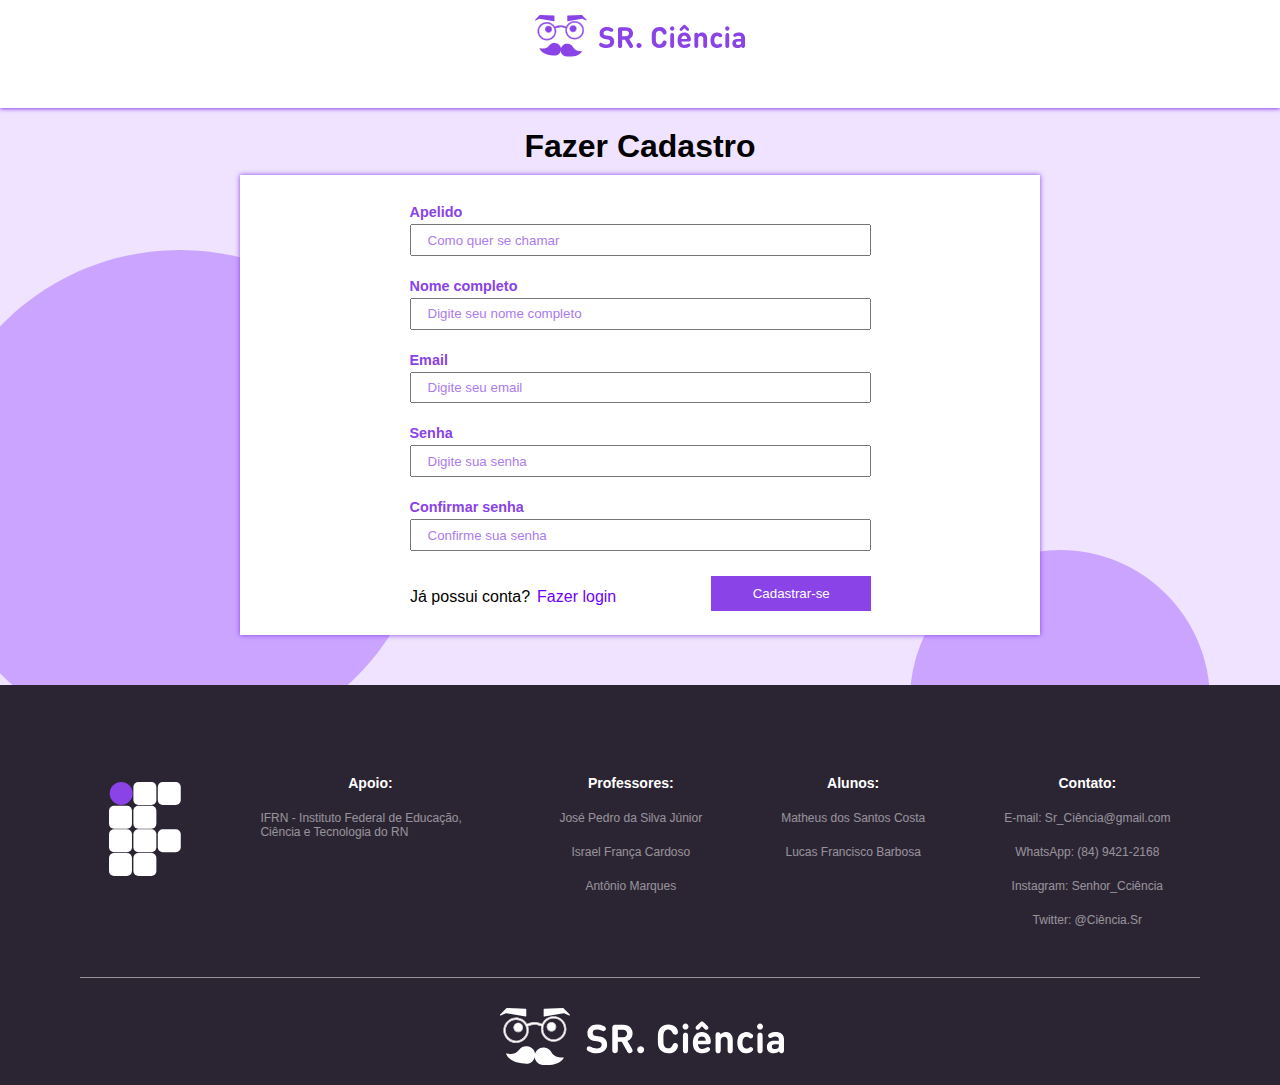
==== index.html @ ddaeb1d0 "first commit" ====
<!DOCTYPE html>
<html lang="pt-br">
<head>
    <meta charset="UTF-8">
    <meta name="viewport" content="width=device-width, initial-scale=1.0">
    <title>Sr. Ciência</title>
    <link rel="stylesheet" href="style.css">
</head>
<body>
    <header>
        <section class="cabeçario">
            <figure>
                <img src="logo.svg" alt="Sr. Ciência" class="logo">
            </figure>
        </section>
    </header>
    <main>
        <figure>
            <img src="bola.svg" alt="bola roxa" class="bola_roxa1">
        </figure>
        <figure>
            <img src="bola.svg" alt="bola roxa" class="bola_roxa2">
        </figure>
        <section>
            <div class="titulo_cadastro">
                <h1>Fazer Cadastro</h1>
            </div>
            <div>
                
            </div>
            <div class="cadastro">
                <form>
                        <label>Apelido</label>
                    <div class="input_box">
                        <input type="text" name="apelido" id="apelido" placeholder="Como quer se chamar" required>
                    </div>
                        <label>Nome completo</label>
                    <div class="input_box">
                        <input type="text" name="nome_completo" id="nome_completo" placeholder="Digite seu nome completo" required>
                    </div>
                    <label>Email</label>
                    <div class="input_box">
                        <input type="email" name="email" id="email" placeholder="Digite seu email" required>
                    </div>
                    <label>Senha</label>
                    <div class="input_box">
                        <input type="password" name="senha" id="senha" placeholder="Digite sua senha" required>
                    </div>
                    <label>Confirmar senha</label>
                    <div class="input_box">
                        <input type="password" name="confirmar_senha" id="confirmar_senha" placeholder="Confirme sua senha" required>
                    </div>
                </form>
                <div class="info">
                    <p>Já possui conta?</p>
                    <a href="#">Fazer login</a>
                    <button>Cadastrar-se</button>
                </div>
            </div>
        </section>
    </main>
    <footer>
        <section>
            <div class="alinhamento_footer">
                <figure>
                    <img src="logo_ifrn.svg" alt="Logo do IFRN" class="logo_ifrn">
                </figure>
                <div class="alinhamento_elementos">
                    <h3>Apoio:</h3>
                    <p>IFRN - Instituto Federal de Educação, Ciência e Tecnologia do RN</p>
                </div>
                <div class="alinhamento_elementos">
                    <h3>Professores:</h3>
                    <p>José Pedro da Silva Júnior</p>
                    <p>Israel França Cardoso</p>
                    <p>Antônio Marques</p>
                </div>
                <div class="alinhamento_elementos">
                    <h3>Alunos:</h3>
                    <p>Matheus dos Santos Costa</p>
                    <p>Lucas Francisco Barbosa</p>
                </div>
                <div class="alinhamento_elementos">
                    <h3>Contato:</h3>
                    <p>E-mail: Sr_Ciência@gmail.com</p>
                    <p>WhatsApp: (84) 9421-2168</p>
                    <p>Instagram: Senhor_Cciência</p>
                    <p>Twitter: @Ciência.Sr</p>
                </div>
            </div>
            <div class="linha"></div>
            <figure>
                <img src="logo_branca.svg" alt="Logo branca" class="logo_branca">
            </figure>
        </section>
    </footer>
</body>
</html>
---- style.css ----
*{
    margin: auto;
    padding: auto;
    font-family: Arial, Helvetica, sans-serif;
}

body{
    background: linear-gradient(0deg, rgba(110,0,255,1) 0%, rgba(239,227,255,1) 5%);
}

header{
    background-color: white;
    height: 12vh;
    box-shadow: 0px 1px 4px rgba(137, 67, 230, 1);
}

.cabeçario{
    display: flex;
    justify-content: start;
}

.logo{
    margin-top: 7%;
    width: 210px;
}

.bola_roxa1{
    position: absolute;
    width: 500px;
    height: 500px;
    bottom: 150px;
    left: -70px;
    z-index: -1;
}

.bola_roxa2{
    position: absolute;
    width: 300px;
    height: 300px;
    bottom: 50px;
    right: 70px;
    z-index: -1;
}

.titulo_cadastro{
    display: flex;
    justify-content: center;
    margin-top: 20px;
}

.cadastro{
    display: flex;
    background-color: white;
    width: 800px;
    height: 460px;
    margin-top: 10px;
    flex-direction: column;
    margin-bottom: 50px;
    box-shadow: 0px 0px 5px rgba(137, 67, 230, 1);
}

.input_box{
    margin-bottom: 1.1rem;
}

.input_box input{
    margin: 0.2rem 0px;
    padding: 0.4rem 1rem;
    width: 425px;
}

.input_box input::placeholder{
    color: rgba(137, 67, 230, 1);
    opacity: 0.7;
}

label{
    color: rgba(137, 67, 230, 1);
    font-weight: bold;
    font-size: 90%;
}

form{
    margin-top: 3.5%;
}

.info{
    display: flex;
    flex-direction: row;
    margin-left: 5%;
    margin-bottom: 3%;
}

.info p{
    margin-right: 7px;
    margin-top: 12px;
    margin-left: 130px;
}

.info a{
    text-decoration: none;
    color: rgba(110, 0, 255, 1);
    margin-right: 95px;
    margin-top: 12px;
}

.info a:hover{
    color: rgba(137, 67, 230, 1);
}

.info button{
    background-color: rgba(137, 67, 230, 1);
    color: white;
    width: 160px;
    height: 35px;
    border: none;
    transition: 2s;
}

.info button:hover{
    background-color: rgba(110, 0, 255, 1);
    transform: scale(1.1);
}

.alinhamento_footer{
    display: flex;
    flex-direction: row;
    margin-left: 70px;
    margin-right: 70px;
}

.alinhamento_elementos{
    font-size: 12px;
    color: white;
    display: flex;
    flex-direction: column;
    margin-top: 90px;
}

.alinhamento_elementos p{
    margin-top: 20px;
    opacity: 0.5;
    max-width: 220px;
}

footer figure img{
    margin-top: 50px;
}

.linha{
    margin-top: 50px;
    background-color: white;
    height: 0.5px;
    width: 1120px;
    opacity: 0.5;
}

.logo_branca{
    margin: auto;
    padding-top: 30px;
    padding-left: 500px;
}

footer{
    background-color: rgba(43, 36, 51, 1);
    height: 400px;
}
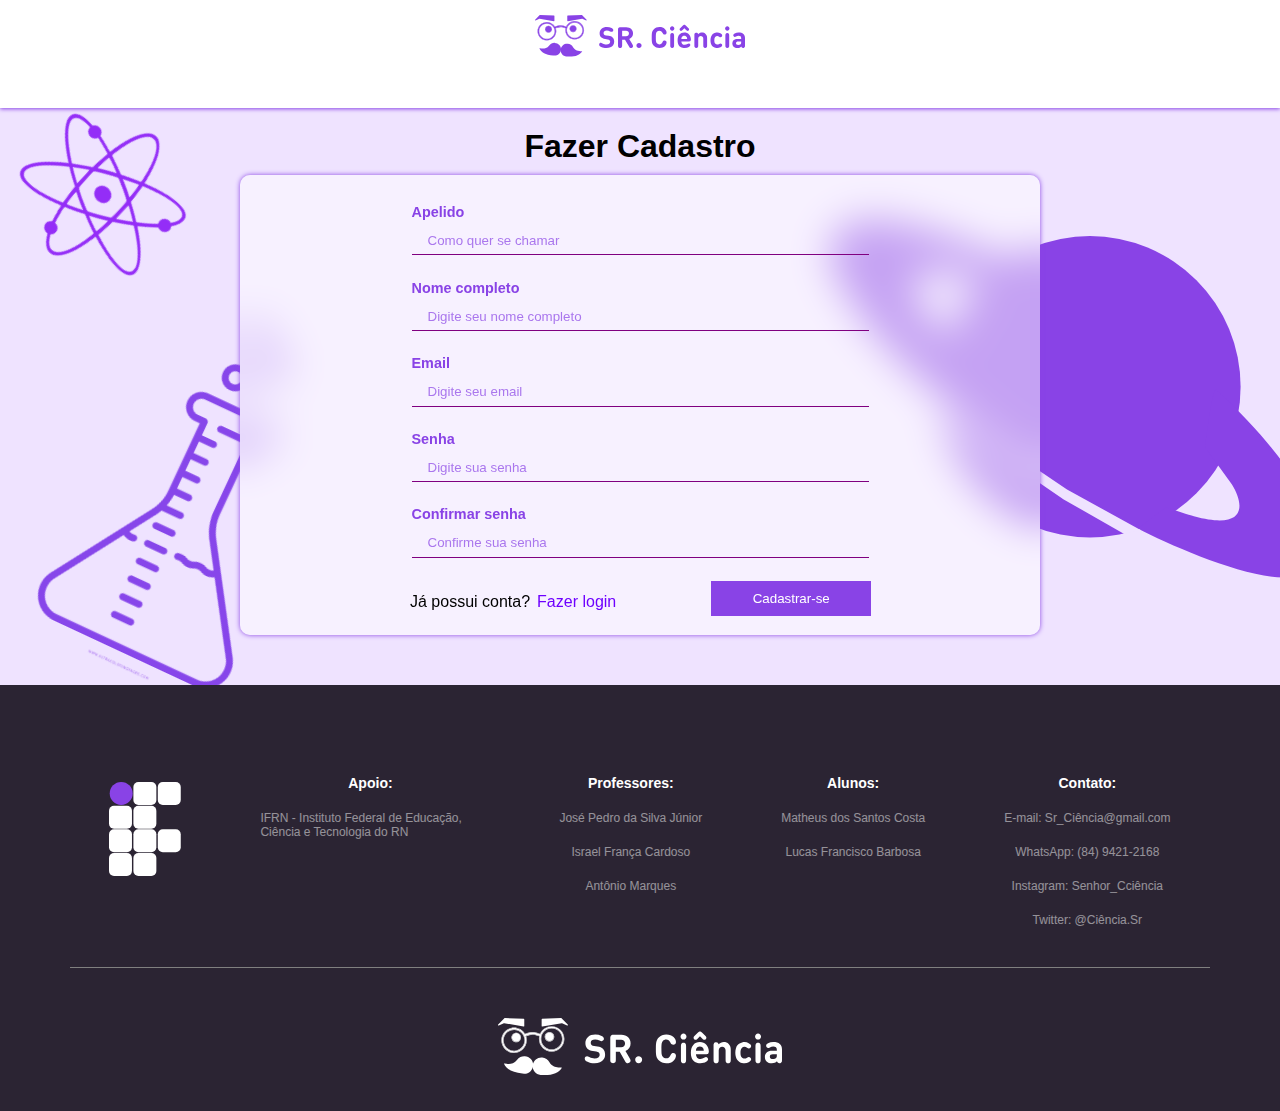
==== commit 2ce7d573: "Cadastro - Finalizado" ====
--- a/index.html
+++ b/index.html
@@ -16,10 +16,13 @@
     </header>
     <main>
         <figure>
-            <img src="bola.svg" alt="bola roxa" class="bola_roxa1">
+            <img src="atomo.svg" alt="átomo roxo" class="atomo">
         </figure>
         <figure>
-            <img src="bola.svg" alt="bola roxa" class="bola_roxa2">
+            <img src="saturno.svg" alt="saturno roxo" class="saturno">
+        </figure>
+        <figure>
+            <img src="becker.svg" alt="becker roxo" class="becker">
         </figure>
         <section>
             <div class="titulo_cadastro">
@@ -88,10 +91,11 @@
                     <p>Twitter: @Ciência.Sr</p>
                 </div>
             </div>
-            <div class="linha"></div>
-            <figure>
-                <img src="logo_branca.svg" alt="Logo branca" class="logo_branca">
-            </figure>
+            <div class="alinhamento_logo">
+                <figure>
+                    <img src="logo_branca.svg" alt="Logo branca" class="logo_branca">
+                </figure>
+            </div>
         </section>
     </footer>
 </body>
--- a/style.css
+++ b/style.css
@@ -6,12 +6,14 @@
 
 body{
     background: linear-gradient(0deg, rgba(110,0,255,1) 0%, rgba(239,227,255,1) 5%);
+    overflow-x: hidden;
 }
 
 header{
     background-color: white;
     height: 12vh;
     box-shadow: 0px 1px 4px rgba(137, 67, 230, 1);
+    width: 100%;
 }
 
 .cabeçario{
@@ -24,21 +26,32 @@
     width: 210px;
 }
 
-.bola_roxa1{
+.atomo{
+    position: absolute;
+    width: 200px;
+    height: 200px;
+    top: 100px;
+    left: 10px;
+    z-index: -1;
+    transform: rotate(20deg);
+}
+
+.becker{
+    position: absolute;
+    width: 400px;
+    height: 400px;
+    top: 290px;
+    left: 0px;
+    z-index: -1;
+    transform: rotate(25deg);
+}
+
+.saturno{
     position: absolute;
     width: 500px;
     height: 500px;
-    bottom: 150px;
-    left: -70px;
-    z-index: -1;
-}
-
-.bola_roxa2{
-    position: absolute;
-    width: 300px;
-    height: 300px;
-    bottom: 50px;
-    right: 70px;
+    top: 150px;
+    right: -50px;
     z-index: -1;
 }
 
@@ -51,6 +64,9 @@
 .cadastro{
     display: flex;
     background-color: white;
+    background: rgba(255, 255, 255, 0.5);
+    border-radius: 10px;
+    backdrop-filter: blur(20px);
     width: 800px;
     height: 460px;
     margin-top: 10px;
@@ -64,14 +80,21 @@
 }
 
 .input_box input{
-    margin: 0.2rem 0px;
+    margin: 0.35rem 0px;
     padding: 0.4rem 1rem;
     width: 425px;
+    background: transparent;
+    border: none;
+    border-bottom: 1px solid purple;
 }
 
 .input_box input::placeholder{
     color: rgba(137, 67, 230, 1);
     opacity: 0.7;
+}
+
+.input_box input:active{
+    border: none;
 }
 
 label{
@@ -127,13 +150,16 @@
     flex-direction: row;
     margin-left: 70px;
     margin-right: 70px;
+    padding-bottom: 40px;
+    border-bottom: gray solid 0.5px;
 }
 
 .alinhamento_elementos{
     font-size: 12px;
     color: white;
     display: flex;
-    flex-direction: column;
+    flex-flow: column wrap;
+    align-items: end;
     margin-top: 90px;
 }
 
@@ -147,18 +173,14 @@
     margin-top: 50px;
 }
 
-.linha{
-    margin-top: 50px;
-    background-color: white;
-    height: 0.5px;
-    width: 1120px;
-    opacity: 0.5;
+.logo_branca{
+    margin-bottom: 30px;
 }
 
-.logo_branca{
-    margin: auto;
-    padding-top: 30px;
-    padding-left: 500px;
+.alinhamento_logo{
+    display: flex;
+    justify-content: center;
+    background-color: rgba(43, 36, 51, 1);
 }
 
 footer{
